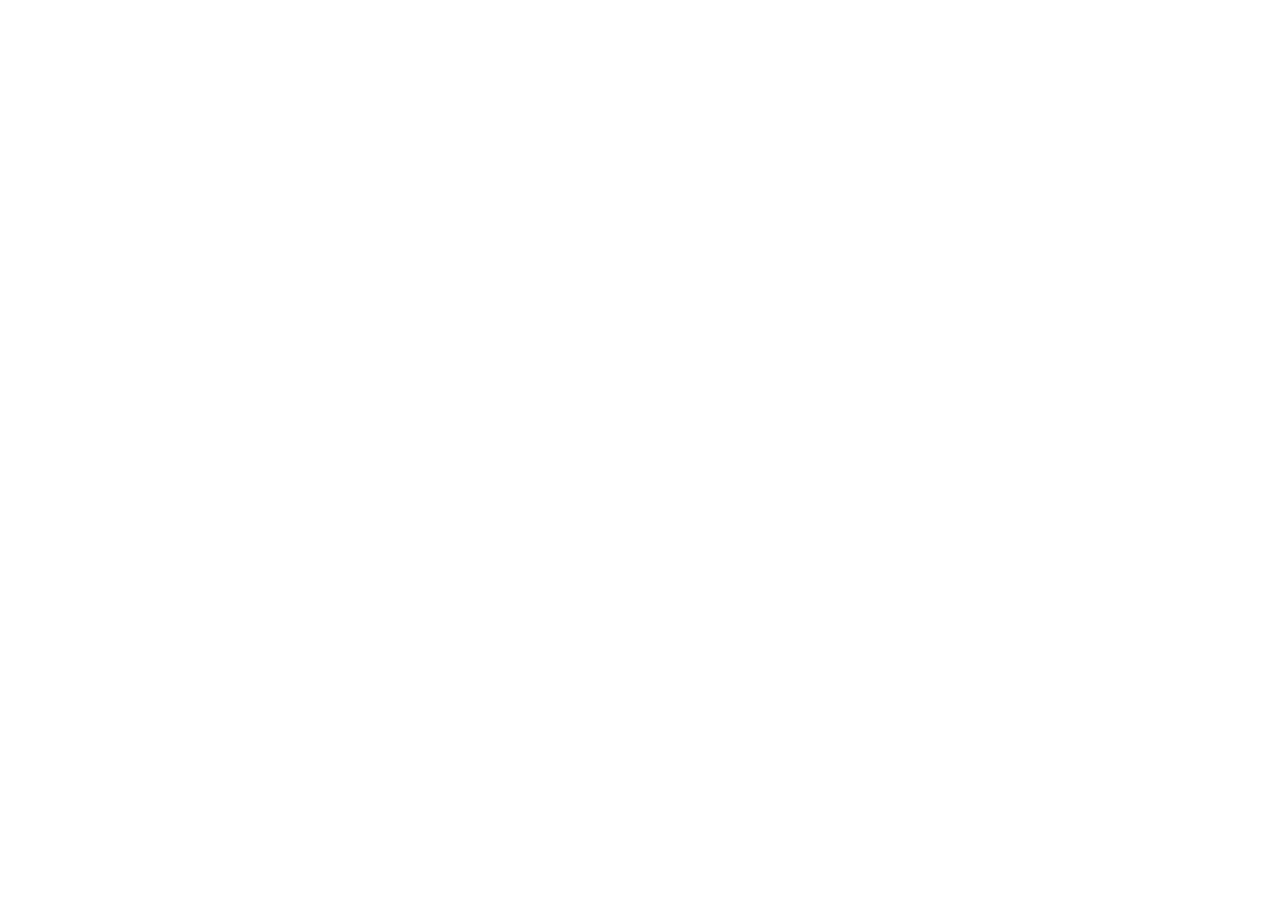
==== admin/index.html @ 47c39201 "Add Decap CMS admin panel for non-technical content editing Move notices, gallery, and downloads con" ====
<!doctype html>
<html>
<head>
  <meta charset="utf-8" />
  <meta name="viewport" content="width=device-width, initial-scale=1.0">
  <title>School Website — Content Manager</title>
  <script src="https://identity.netlify.com/v1/netlify-identity-widget.js"></script>
</head>
<body>
  <script>
    if (window.netlifyIdentity) {
      window.netlifyIdentity.on('init', user => {
        if (!user) {
          window.netlifyIdentity.on('login', () => {
            document.location.href = '/admin/';
          });
        }
      });
    }
  </script>
  <script src="https://unpkg.com/decap-cms@^3.0.0/dist/decap-cms.js"></script>
</body>
</html>
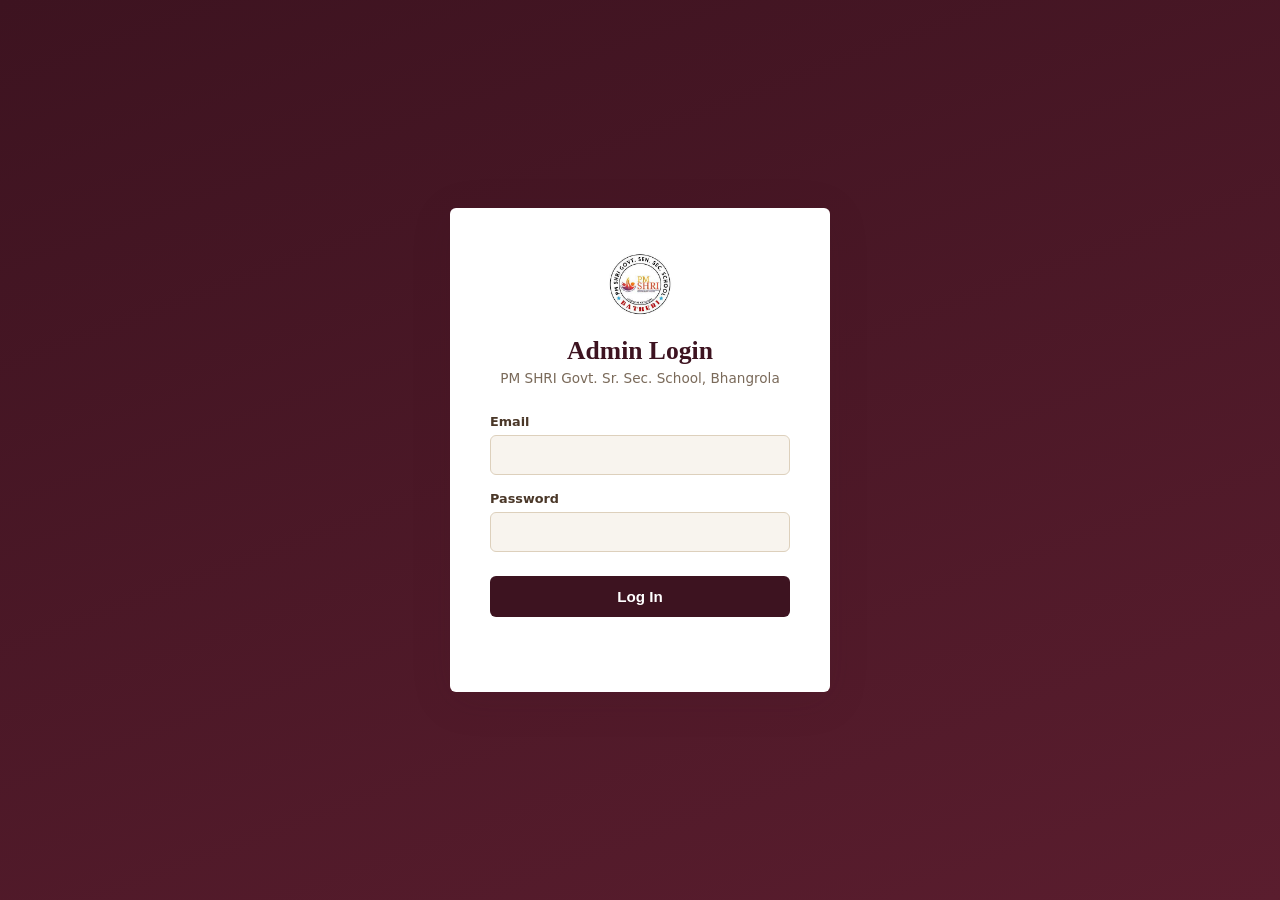
==== commit 56c8ee2c: "Replace Decap CMS with a custom admin panel (no GitHub exposure) Netlify Identity is no longer avail" ====
--- a/admin/index.html
+++ b/admin/index.html
@@ -1,23 +1,47 @@
 <!doctype html>
-<html>
+<html lang="en">
 <head>
-  <meta charset="utf-8" />
-  <meta name="viewport" content="width=device-width, initial-scale=1.0">
-  <title>School Website — Content Manager</title>
-  <script src="https://identity.netlify.com/v1/netlify-identity-widget.js"></script>
+<meta charset="UTF-8">
+<meta name="viewport" content="width=device-width, initial-scale=1.0">
+<meta name="robots" content="noindex, nofollow">
+<title>Admin Login — PM SHRI Govt. Sr. Sec. School, Bhangrola</title>
+<link rel="stylesheet" href="/admin/admin.css">
 </head>
-<body>
+<body class="login-page">
+  <div class="login-card">
+    <img src="/assets/logo.jpg" alt="School Logo" class="login-logo">
+    <h1>Admin Login</h1>
+    <p class="login-sub">PM SHRI Govt. Sr. Sec. School, Bhangrola</p>
+    <form id="login-form">
+      <label>Email<input type="email" id="email" required autocomplete="username"></label>
+      <label>Password<input type="password" id="password" required autocomplete="current-password"></label>
+      <button type="submit">Log In</button>
+      <p class="login-err" id="login-err"></p>
+    </form>
+  </div>
   <script>
-    if (window.netlifyIdentity) {
-      window.netlifyIdentity.on('init', user => {
-        if (!user) {
-          window.netlifyIdentity.on('login', () => {
-            document.location.href = '/admin/';
-          });
+    document.getElementById('login-form').addEventListener('submit', async (e) => {
+      e.preventDefault();
+      const email = document.getElementById('email').value.trim();
+      const password = document.getElementById('password').value;
+      const errEl = document.getElementById('login-err');
+      errEl.textContent = '';
+      try {
+        const res = await fetch('/api/login', {
+          method: 'POST',
+          headers: { 'Content-Type': 'application/json' },
+          body: JSON.stringify({ email, password }),
+        });
+        if (res.ok) {
+          window.location.href = '/admin/dashboard.html';
+        } else {
+          const data = await res.json().catch(() => ({}));
+          errEl.textContent = data.error || 'Login failed. Please try again.';
         }
-      });
-    }
+      } catch {
+        errEl.textContent = 'Could not reach the server. Please try again.';
+      }
+    });
   </script>
-  <script src="https://unpkg.com/decap-cms@^3.0.0/dist/decap-cms.js"></script>
 </body>
 </html>
--- a/admin/admin.css
+++ b/admin/admin.css
@@ -0,0 +1,73 @@
+:root{
+  --burg:#3D1320;--burg-mid:#5A1D2E;--burg-light:#7A2540;
+  --gold:#C8992B;--gold-lt:#DEB346;--gold-pale:#F6EDD3;
+  --cream:#F8F4EE;--cream-dk:#EDE6D8;--white:#FFFFFF;
+  --text:#1C1209;--text-mid:#4A3728;--text-m:#7A6A5A;
+  --bd:#DDD0BC;--bd-lt:#EEE6D8;
+  --r:6px;--sh:0 2px 16px rgba(61,19,32,.08);--sh-lg:0 8px 40px rgba(61,19,32,.14);
+}
+*{box-sizing:border-box}
+body{margin:0;font-family:'DM Sans',system-ui,sans-serif;background:var(--cream);color:var(--text)}
+h1,h2,h3{font-family:'Cormorant Garamond',serif;margin:0}
+
+/* Login page */
+body.login-page{display:flex;align-items:center;justify-content:center;min-height:100vh;background:linear-gradient(160deg,var(--burg),var(--burg-mid))}
+.login-card{background:var(--white);border-radius:var(--r);box-shadow:var(--sh-lg);padding:44px 40px;width:100%;max-width:380px;text-align:center}
+.login-logo{width:64px;height:64px;border-radius:50%;object-fit:cover;margin-bottom:16px}
+.login-card h1{font-size:1.6rem;color:var(--burg);margin-bottom:4px}
+.login-sub{font-size:.85rem;color:var(--text-m);margin:0 0 28px}
+.login-card form{display:flex;flex-direction:column;gap:16px;text-align:left}
+.login-card label{font-size:.8rem;font-weight:600;color:var(--text-mid);display:flex;flex-direction:column;gap:6px}
+.login-card input{font-family:inherit;font-size:.95rem;padding:10px 12px;border:1px solid var(--bd);border-radius:var(--r);background:var(--cream)}
+.login-card input:focus{outline:2px solid var(--gold-lt)}
+.login-card button{margin-top:8px;background:var(--burg);color:var(--white);border:none;border-radius:var(--r);padding:12px;font-size:.95rem;font-weight:600;cursor:pointer;transition:background .2s}
+.login-card button:hover{background:var(--burg-mid)}
+.login-err{color:#B3261E;font-size:.82rem;min-height:1.2em;margin:0}
+
+/* Dashboard shell */
+body.dash-page{min-height:100vh;display:flex;flex-direction:column}
+.dash-header{background:var(--burg);color:var(--white);padding:16px 28px;display:flex;align-items:center;justify-content:space-between;box-shadow:var(--sh)}
+.dash-header .brand{display:flex;align-items:center;gap:12px}
+.dash-header .brand img{width:36px;height:36px;border-radius:50%}
+.dash-header h1{font-size:1.15rem;color:var(--white)}
+.dash-header .who{font-size:.78rem;color:var(--gold-lt)}
+.logout-btn{background:transparent;border:1px solid var(--gold-lt);color:var(--gold-lt);padding:8px 16px;border-radius:var(--r);cursor:pointer;font-size:.82rem;font-weight:600}
+.logout-btn:hover{background:var(--gold-lt);color:var(--burg)}
+
+.dash-tabs{display:flex;gap:6px;background:var(--white);padding:0 28px;border-bottom:1px solid var(--bd-lt)}
+.dash-tab{padding:14px 20px;background:none;border:none;font-size:.88rem;font-weight:600;color:var(--text-m);cursor:pointer;border-bottom:3px solid transparent}
+.dash-tab.active{color:var(--burg);border-bottom-color:var(--gold)}
+
+.dash-body{flex:1;padding:28px;max-width:920px;width:100%;margin:0 auto}
+.dash-toolbar{display:flex;align-items:center;justify-content:space-between;margin-bottom:18px}
+.dash-toolbar h2{font-size:1.4rem;color:var(--burg)}
+.btn-add{background:var(--gold);color:var(--white);border:none;border-radius:var(--r);padding:10px 18px;font-weight:600;font-size:.85rem;cursor:pointer}
+.btn-add:hover{background:var(--gold-lt)}
+
+.status-pill{font-size:.78rem;color:var(--text-m);margin-left:12px}
+.status-pill.ok{color:#2E7D32}
+.status-pill.err{color:#B3261E}
+
+.item-card{background:var(--white);border:1px solid var(--bd-lt);border-radius:var(--r);padding:16px 18px;margin-bottom:12px;display:flex;align-items:center;gap:14px;box-shadow:var(--sh)}
+.item-card .thumb{width:52px;height:52px;border-radius:var(--r);object-fit:cover;background:var(--cream-dk);flex-shrink:0}
+.item-card .info{flex:1;min-width:0}
+.item-card .info .t{font-weight:600;color:var(--text);font-size:.95rem}
+.item-card .info .m{font-size:.8rem;color:var(--text-m)}
+.item-card .actions{display:flex;gap:8px;flex-shrink:0}
+.item-card .actions button{font-size:.78rem;padding:7px 14px;border-radius:var(--r);border:1px solid var(--bd);background:var(--cream);cursor:pointer;font-weight:600}
+.item-card .actions button.danger{color:#B3261E;border-color:#E5B6B1}
+.item-card .actions button:hover{background:var(--cream-dk)}
+
+.editor{background:var(--white);border:1px solid var(--gold-lt);border-radius:var(--r);padding:20px;margin-bottom:16px;box-shadow:var(--sh)}
+.editor .field{display:flex;flex-direction:column;gap:6px;margin-bottom:14px}
+.editor .field label{font-size:.78rem;font-weight:700;color:var(--text-mid);text-transform:uppercase;letter-spacing:.04em}
+.editor input,.editor select,.editor textarea{font-family:inherit;font-size:.92rem;padding:9px 12px;border:1px solid var(--bd);border-radius:var(--r);background:var(--cream)}
+.editor textarea{resize:vertical;min-height:70px}
+.editor .upload-row{display:flex;align-items:center;gap:12px}
+.editor .upload-row img{width:60px;height:60px;object-fit:cover;border-radius:var(--r);background:var(--cream-dk)}
+.editor .editor-actions{display:flex;gap:10px;margin-top:8px}
+.editor .editor-actions button{font-size:.85rem;font-weight:600;padding:10px 20px;border-radius:var(--r);cursor:pointer}
+.editor .save-btn{background:var(--burg);color:var(--white);border:none}
+.editor .save-btn:hover{background:var(--burg-mid)}
+.editor .cancel-btn{background:none;border:1px solid var(--bd);color:var(--text-mid)}
+.empty-msg{color:var(--text-m);font-size:.9rem;padding:24px 0;text-align:center}
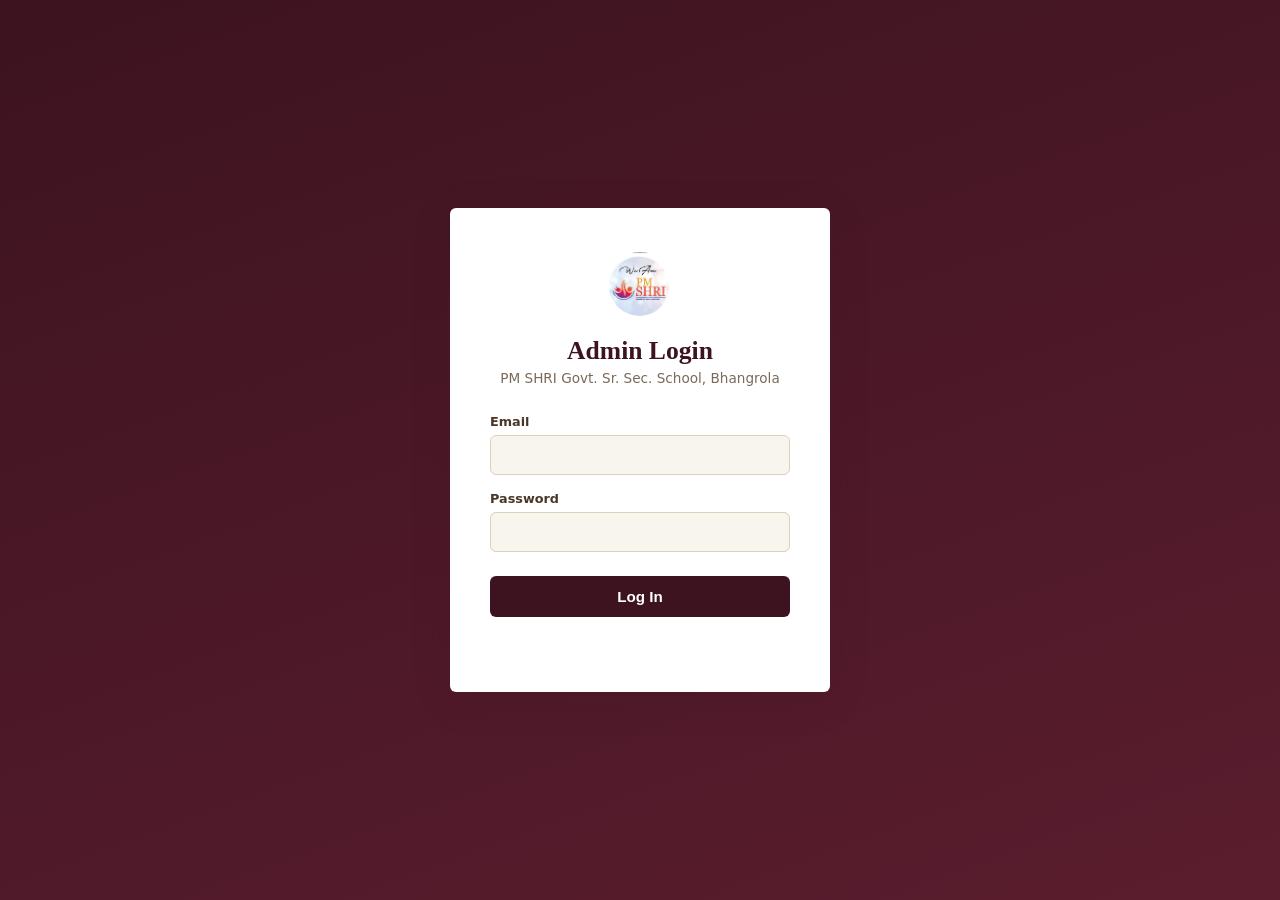
==== commit 60638a6d: "Replace logo.jpg with logo2.jpg across all pages and remove old file Co-Authored-By: Claude Sonnet 4" ====
--- a/admin/index.html
+++ b/admin/index.html
@@ -9,7 +9,7 @@
 </head>
 <body class="login-page">
   <div class="login-card">
-    <img src="/assets/logo.jpg" alt="School Logo" class="login-logo">
+    <img src="/assets/logo2.jpg" alt="School Logo" class="login-logo">
     <h1>Admin Login</h1>
     <p class="login-sub">PM SHRI Govt. Sr. Sec. School, Bhangrola</p>
     <form id="login-form">
